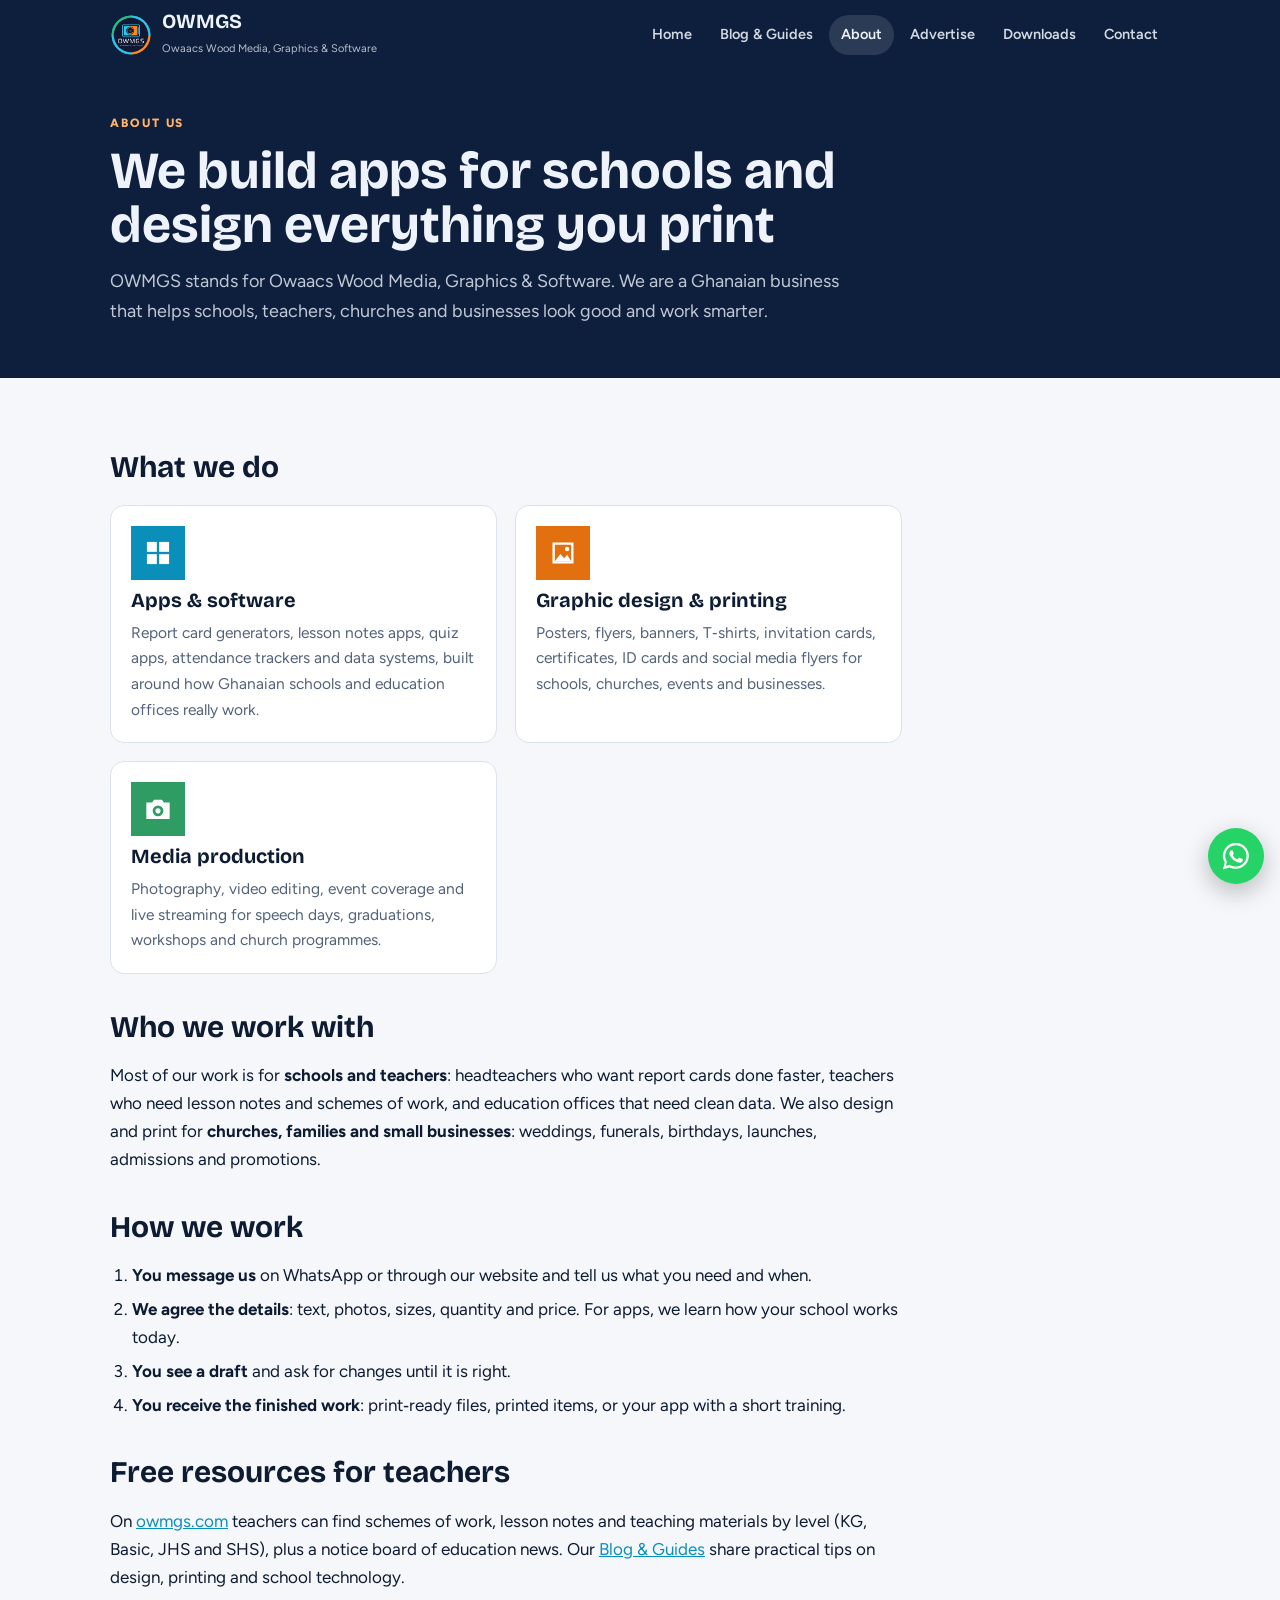
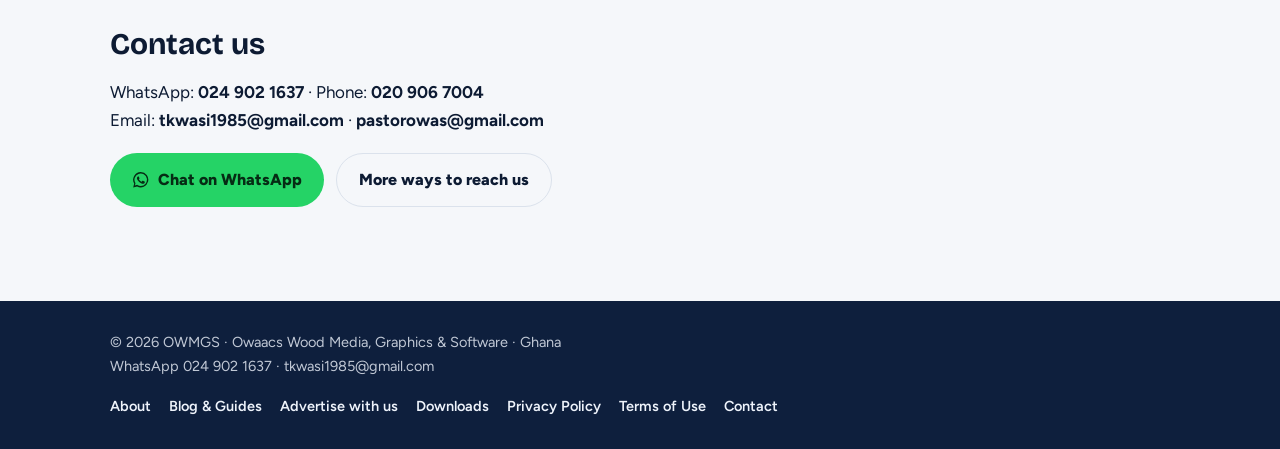
==== owmgs-plus-upload/public/about.html @ 8de442e6 "Add files via upload" ====
<!doctype html>
<html lang="en">
<head>
<meta charset="utf-8">
<meta name="viewport" content="width=device-width,initial-scale=1,viewport-fit=cover">
<title>About OWMGS | Apps, Design, Printing &amp; Media in Ghana</title>
<meta name="description" content="OWMGS (Owaacs Wood Media, Graphics &amp; Software) builds apps for Ghanaian schools and designs posters, flyers, banners, T-shirts and invitation cards.">
<link rel="canonical" href="https://owmgs.com/about.html">
<meta property="og:title" content="About OWMGS | Apps, Design, Printing &amp; Media in Ghana">
<meta property="og:description" content="OWMGS (Owaacs Wood Media, Graphics &amp; Software) builds apps for Ghanaian schools and designs posters, flyers, banners, T-shirts and invitation cards.">
<meta property="og:url" content="https://owmgs.com/about.html">
<meta property="og:image" content="https://owmgs.com/logo.png">
<meta name="theme-color" content="#0e1f3d">
<meta name="google-adsense-account" content="ca-pub-8597918905226970">
<link rel="icon" type="image/png" href="[data-uri]">
<link rel="preconnect" href="https://fonts.googleapis.com">
<link rel="preconnect" href="https://fonts.gstatic.com" crossorigin>
<link rel="stylesheet" href="https://fonts.googleapis.com/css2?family=Bricolage+Grotesque:opsz,wght@12..96,700;12..96,800&family=Figtree:wght@400;600;700;800&display=swap">
<link rel="stylesheet" href="site.css">
<script async src="https://pagead2.googlesyndication.com/pagead/js/adsbygoogle.js?client=ca-pub-8597918905226970" crossorigin="anonymous"></script>
</head>
<body>
<svg xmlns="http://www.w3.org/2000/svg" style="position:absolute;width:0;height:0;overflow:hidden" aria-hidden="true"><symbol id="i-report" viewBox="0 0 24 24" fill="currentColor"><path fill-rule="evenodd" d="M5 2h10l5 5v15H5zM14.2 3.6V7.8h4.2zM8 11h9v1.7H8zm0 3.5h9v1.7H8zm0 3.5h6v1.7H8z"/></symbol><symbol id="i-notes" viewBox="0 0 24 24" fill="currentColor"><path d="M14.6 4.6l4.8 4.8L8.6 20.2 3 21l.8-5.6zM16.2 3l1.9-1.9c.5-.5 1.3-.5 1.8 0l3 3c.5.5.5 1.3 0 1.8L21 7.8z"/></symbol><symbol id="i-quiz" viewBox="0 0 24 24" fill="currentColor"><path fill-rule="evenodd" d="M7.5 1h9A2.5 2.5 0 0 1 19 3.5v17a2.5 2.5 0 0 1-2.5 2.5h-9A2.5 2.5 0 0 1 5 20.5v-17A2.5 2.5 0 0 1 7.5 1zM7 4v15h10V4z"/><path d="M9.6 9a2.4 2.4 0 1 1 3.4 2.2c-.6.3-.9.7-.9 1.3v.7" fill="none" stroke="currentColor" stroke-width="1.9" stroke-linecap="round"/><circle cx="12.1" cy="16" r="1.15"/><rect x="10" y="20.3" width="4" height="1.2" rx=".6"/></symbol><symbol id="i-data" viewBox="0 0 24 24" fill="currentColor"><ellipse cx="12" cy="5" rx="8" ry="3"/><path d="M4 7.6c0 1.7 3.6 3 8 3s8-1.3 8-3v3.6c0 1.7-3.6 3-8 3s-8-1.3-8-3zm0 6.2c0 1.7 3.6 3 8 3s8-1.3 8-3V19c0 1.7-3.6 3-8 3s-8-1.3-8-3z"/></symbol><symbol id="i-attendance" viewBox="0 0 24 24" fill="currentColor"><path fill-rule="evenodd" d="M3 5h18v17H3zm2 5v10h14V10z"/><rect x="6" y="2" width="2.6" height="5.5"/><rect x="15.4" y="2" width="2.6" height="5.5"/><path d="M8 15.2l2.7 2.7L16.4 12" fill="none" stroke="currentColor" stroke-width="2.3" stroke-linecap="square"/></symbol><symbol id="i-certificate" viewBox="0 0 24 24" fill="currentColor"><path fill-rule="evenodd" d="M5 9a7 7 0 1 0 14 0a7 7 0 1 0 -14 0zM8.4 9a3.6 3.6 0 1 0 7.2 0a3.6 3.6 0 1 0 -7.2 0z"/><path d="M8.2 14.8L6.3 22l5.7-2.8 5.7 2.8-1.9-7.2a8.4 8.4 0 0 1-7.6 0z"/></symbol><symbol id="i-poster" viewBox="0 0 24 24" fill="currentColor"><path fill-rule="evenodd" d="M3 3h18v18H3zm2 2v14h14V5z"/><path d="M5 19l4.8-6.2 3.2 3.8 2.6-3.2L19 19z"/><circle cx="15.5" cy="8.6" r="1.9"/></symbol><symbol id="i-flyer" viewBox="0 0 24 24" fill="currentColor"><path d="M8 2h12v15h-2.2V4.2H8z"/><path fill-rule="evenodd" d="M4 6h12v16H4zM6.4 10h7.2v1.6H6.4zm0 3.2h7.2v1.6H6.4zm0 3.2h4.6V18H6.4z"/></symbol><symbol id="i-banner" viewBox="0 0 24 24" fill="currentColor"><path fill-rule="evenodd" d="M2 3.5h20v11H2zM5 7h10v1.9H5zm0 3.3h6.5v1.9H5z"/><rect x="4.5" y="14.5" width="2.2" height="7.5"/><rect x="17.3" y="14.5" width="2.2" height="7.5"/><circle cx="18" cy="9" r="2"/></symbol><symbol id="i-tshirt" viewBox="0 0 24 24" fill="currentColor"><path d="M8.3 2.5L2 5.6l2.6 5.3 1.9-.9V21.5h11V10l1.9.9L22 5.6l-6.3-3.1c-.4 1.6-1.9 2.7-3.7 2.7s-3.3-1.1-3.7-2.7z"/></symbol><symbol id="i-mail" viewBox="0 0 24 24" fill="currentColor"><path fill-rule="evenodd" d="M2 5h20v14H2zm2 2.2v2.3l8 5.4 8-5.4V7.2l-8 5.4z"/></symbol><symbol id="i-idcard" viewBox="0 0 24 24" fill="currentColor"><path fill-rule="evenodd" d="M2 4.5h20v15H2zM4.6 8.5h6v7.5h-6zm8.4 0h6.5v1.7H13zm0 3.2h6.5v1.7H13zm0 3.2h4.2v1.7H13z"/><path d="M5.8 15.2c.2-1.6 1.1-2.3 1.8-2.3s1.6.7 1.8 2.3z" fill="currentColor" opacity="0"/></symbol><symbol id="i-share" viewBox="0 0 24 24" fill="currentColor"><circle cx="18" cy="5" r="3.2"/><circle cx="6" cy="12" r="3.2"/><circle cx="18" cy="19" r="3.2"/><path d="M8.6 10.6l6.8-4.1M8.6 13.4l6.8 4.1" stroke="currentColor" stroke-width="2.1"/></symbol><symbol id="i-chat" viewBox="0 0 24 24" fill="currentColor"><path fill-rule="evenodd" d="M2 3h20v14H9.5L4 21.5V17H2zm5 7a1.5 1.5 0 1 0 0 .01zm5 0a1.5 1.5 0 1 0 0 .01zm5 0a1.5 1.5 0 1 0 0 .01z"/></symbol><symbol id="i-search" viewBox="0 0 24 24" fill="currentColor"><path fill-rule="evenodd" d="M10 2a8 8 0 1 1 0 16 8 8 0 0 1 0-16zm0 3a5 5 0 1 0 0 10 5 5 0 0 0 0-10z"/><path d="M15.3 17.4l2.1-2.1 5.1 5.1-2.1 2.1z"/></symbol><symbol id="i-phone" viewBox="0 0 24 24" fill="currentColor"><path d="M6.6 2.2l3.6 4.4-2 2.6c1.3 2.8 3.5 5 6.4 6.4l2.6-2 4.4 3.6-1.8 4c-.3.7-1.1 1.1-1.9 1C9.5 21.2 2.8 14.5 1.8 6.2c-.1-.8.3-1.6 1-1.9z"/></symbol><symbol id="i-location" viewBox="0 0 24 24" fill="currentColor"><path fill-rule="evenodd" d="M12 1.5a7.5 7.5 0 0 1 7.5 7.5c0 5.4-7.5 13.5-7.5 13.5S4.5 14.4 4.5 9A7.5 7.5 0 0 1 12 1.5zm0 4.2a3.3 3.3 0 1 0 0 6.6 3.3 3.3 0 0 0 0-6.6z"/></symbol><symbol id="i-book" viewBox="0 0 24 24" fill="currentColor"><path d="M1.5 4.3c3.4-1.3 7-.9 9.6 1v15.2c-2.6-1.8-6.2-2.2-9.6-1zM22.5 4.3c-3.4-1.3-7-.9-9.6 1v15.2c2.6-1.8 6.2-2.2 9.6-1z"/></symbol><symbol id="i-news" viewBox="0 0 24 24" fill="currentColor"><path fill-rule="evenodd" d="M2.5 3.5h15V19a1.8 1.8 0 0 0 1.8 1.8H4.3A1.8 1.8 0 0 1 2.5 19zM5 6.5h10v3.6H5zm0 5.6h4.4v1.6H5zm5.6 0H15v1.6h-4.4zM5 15.4h4.4V17H5zm5.6 0H15V17h-4.4z"/><path d="M18.8 7.5h2.7v11.7a1.35 1.35 0 0 1-2.7 0z"/></symbol><symbol id="i-arrow" viewBox="0 0 24 24" fill="currentColor"><path d="M3 10.7h12.6L10.2 5.3 12 3.5l8.5 8.5-8.5 8.5-1.8-1.8 5.4-5.4H3z"/></symbol><symbol id="i-down" viewBox="0 0 24 24" fill="currentColor"><path d="M10.7 3v12.6l-5.4-5.4L3.5 12l8.5 8.5 8.5-8.5-1.8-1.8-5.4 5.4V3z"/></symbol><symbol id="i-person" viewBox="0 0 24 24" fill="currentColor"><path d="M12 2.5a4.6 4.6 0 1 1 0 9.2 4.6 4.6 0 0 1 0-9.2zM2.5 22c0-5 4.3-8 9.5-8s9.5 3 9.5 8z"/></symbol><symbol id="i-bot" viewBox="0 0 24 24" fill="currentColor"><path fill-rule="evenodd" d="M4 7.5h16v13H4zm4.5 3.6a1.8 1.8 0 1 0 0 3.6 1.8 1.8 0 0 0 0-3.6zm7 0a1.8 1.8 0 1 0 0 3.6 1.8 1.8 0 0 0 0-3.6zM8.5 16.6h7v1.7h-7z"/><rect x="11" y="3.4" width="2" height="4.1"/><circle cx="12" cy="2.8" r="1.6"/><rect x="1.5" y="11.5" width="2" height="5"/><rect x="20.5" y="11.5" width="2" height="5"/></symbol><symbol id="i-bell" viewBox="0 0 24 24" fill="currentColor"><path d="M12 1.8c.9 0 1.6.7 1.6 1.6v.8a6.5 6.5 0 0 1 4.9 6.3v4.4l2.2 2.6v1.3H3.3v-1.3l2.2-2.6v-4.4a6.5 6.5 0 0 1 4.9-6.3v-.8c0-.9.7-1.6 1.6-1.6zM9.3 20.2h5.4a2.7 2.7 0 0 1-5.4 0z"/></symbol><symbol id="i-send" viewBox="0 0 24 24" fill="currentColor"><path d="M2 21.5L23 12 2 2.5v7.4L16.5 12 2 14.1z"/></symbol><symbol id="i-close" viewBox="0 0 24 24" fill="currentColor"><path d="M5.4 3.6L12 10.2l6.6-6.6 1.8 1.8-6.6 6.6 6.6 6.6-1.8 1.8-6.6-6.6-6.6 6.6-1.8-1.8 6.6-6.6-6.6-6.6z"/></symbol><symbol id="i-check" viewBox="0 0 24 24" fill="currentColor"><path d="M2.5 12.5l2-2 5 5 10-10 2 2-12 12z"/></symbol><symbol id="i-copy" viewBox="0 0 24 24" fill="currentColor"><path d="M8 2h13v13h-2.3V4.3H8z"/><path fill-rule="evenodd" d="M3 7h13v15H3zm2.3 2.3v10.4h8.4V9.3z"/></symbol><symbol id="i-link" viewBox="0 0 24 24" fill="currentColor"><path d="M10.6 13.4a4.2 4.2 0 0 0 6 .1l3.6-3.6a4.2 4.2 0 0 0-6-6l-1.7 1.7 1.7 1.7 1.7-1.7a1.8 1.8 0 0 1 2.6 2.6l-3.6 3.6a1.8 1.8 0 0 1-2.6 0z"/><path d="M13.4 10.6a4.2 4.2 0 0 0-6-.1l-3.6 3.6a4.2 4.2 0 0 0 6 6l1.7-1.7-1.7-1.7-1.7 1.7a1.8 1.8 0 0 1-2.6-2.6l3.6-3.6a1.8 1.8 0 0 1 2.6 0z"/></symbol><symbol id="i-grid" viewBox="0 0 24 24" fill="currentColor"><rect x="2.5" y="2.5" width="8.5" height="8.5"/><rect x="13" y="2.5" width="8.5" height="8.5"/><rect x="2.5" y="13" width="8.5" height="8.5"/><rect x="13" y="13" width="8.5" height="8.5"/></symbol><symbol id="i-gear" viewBox="0 0 24 24" fill="currentColor"><path fill-rule="evenodd" d="M10.4 1.8h3.2l.6 2.7 1.8.8 2.4-1.5 2.2 2.2-1.5 2.4.8 1.8 2.7.6v3.2l-2.7.6-.8 1.8 1.5 2.4-2.2 2.2-2.4-1.5-1.8.8-.6 2.7h-3.2l-.6-2.7-1.8-.8-2.4 1.5-2.2-2.2 1.5-2.4-.8-1.8-2.7-.6v-3.2l2.7-.6.8-1.8-1.5-2.4 2.2-2.2 2.4 1.5 1.8-.8zM12 8.4a3.6 3.6 0 1 0 0 7.2 3.6 3.6 0 0 0 0-7.2z"/></symbol><symbol id="i-comment" viewBox="0 0 24 24" fill="currentColor"><path fill-rule="evenodd" d="M2 3h20v13h-8l-5 5v-5H2zm4 3.6h12v1.8H6zm0 3.6h8v1.8H6z"/></symbol><symbol id="i-upload" viewBox="0 0 24 24" fill="currentColor"><path d="M10.8 16V6.4L7 10.2 5.3 8.5 12 1.8l6.7 6.7-1.7 1.7-3.8-3.8V16zM3 14h2.4v5.6h13.2V14H21v8H3z"/></symbol><symbol id="i-money" viewBox="0 0 24 24" fill="currentColor"><path fill-rule="evenodd" d="M1.5 5.5h21v13h-21zM12 8.6a3.4 3.4 0 1 0 0 6.8 3.4 3.4 0 0 0 0-6.8zM4 8v2.2h2.2V8zm13.8 5.8V16H20v-2.2z"/></symbol><symbol id="i-camera" viewBox="0 0 24 24" fill="currentColor"><path fill-rule="evenodd" d="M2 6.5h5l1.6-2.5h6.8L17 6.5h5v14H2zM12 9a4.6 4.6 0 1 0 0 9.2A4.6 4.6 0 0 0 12 9zm0 2.4a2.2 2.2 0 1 1 0 4.4 2.2 2.2 0 0 1 0-4.4z"/></symbol><symbol id="i-video" viewBox="0 0 24 24" fill="currentColor"><path d="M2 5.5h14v13H2zM17.5 10l4.5-3v10l-4.5-3z"/></symbol><symbol id="i-live" viewBox="0 0 24 24" fill="currentColor"><circle cx="12" cy="12" r="3.2"/><path d="M7.1 7.1a7 7 0 0 0 0 9.8M16.9 7.1a7 7 0 0 1 0 9.8M4.2 4.2a11 11 0 0 0 0 15.6M19.8 4.2a11 11 0 0 1 0 15.6" fill="none" stroke="currentColor" stroke-width="2.2" stroke-linecap="round"/></symbol><symbol id="i-eye" viewBox="0 0 24 24" fill="currentColor"><path fill-rule="evenodd" d="M12 4.5c5 0 9 3.8 10.5 7.5C21 15.7 17 19.5 12 19.5S3 15.7 1.5 12C3 8.3 7 4.5 12 4.5zm0 3.5a4 4 0 1 0 0 8 4 4 0 0 0 0-8z"/></symbol><symbol id="i-wa" viewBox="0 0 24 24" fill="currentColor"><path d="M12 1.5a10.4 10.4 0 0 0-9 15.7L1.6 22.5l5.4-1.4A10.4 10.4 0 1 0 12 1.5zm0 18.9c-1.6 0-3.2-.4-4.6-1.3l-.3-.2-3.2.8.9-3.1-.2-.3A8.5 8.5 0 1 1 12 20.4zm4.6-6.3c-.3-.1-1.5-.7-1.7-.8s-.4-.1-.6.1-.7.8-.8 1-.3.2-.6.1a7 7 0 0 1-3.4-3c-.3-.4.3-.4.7-1.3.1-.2 0-.3 0-.4l-.8-1.9c-.2-.5-.4-.4-.6-.4h-.5a.9.9 0 0 0-.7.3 2.9 2.9 0 0 0-.9 2.2 5.1 5.1 0 0 0 1.1 2.7 11.7 11.7 0 0 0 4.5 3.9c1.7.7 2.3.8 3.2.7a2.7 2.7 0 0 0 1.8-1.3 2.2 2.2 0 0 0 .1-1.3c0-.1-.2-.2-.5-.3z"/></symbol></svg>
<header class="top"><div class="wrap">
  <a class="brand" href="index.html"><img src="[data-uri]" alt="OWMGS logo" width="42" height="42"><span><b>OWMGS</b><small>Owaacs Wood Media, Graphics &amp; Software</small></span></a>
  <nav aria-label="Main"><a href="index.html">Home</a><a href="blog.html">Blog & Guides</a><a href="about.html" aria-current="page">About</a><a href="advertise.html">Advertise</a><a href="downloads.html">Downloads</a><a href="index.html#contact">Contact</a></nav>
</div></header>
<section class="hero"><div class="wrap"><p class="eyebrow">About us</p><h1>We build apps for schools and design everything you print</h1><p>OWMGS stands for Owaacs Wood Media, Graphics &amp; Software. We are a Ghanaian business that helps schools, teachers, churches and businesses look good and work smarter.</p></div></section>
<main class="doc wrap"><div class="body">
<h2>What we do</h2>
<div class="cards">
 <div class="card"><div class="tile"><svg class="ico" aria-hidden="true"><use href="#i-grid"/></svg></div><h3>Apps &amp; software</h3><p>Report card generators, lesson notes apps, quiz apps, attendance trackers and data systems, built around how Ghanaian schools and education offices really work.</p></div>
 <div class="card"><div class="tile o"><svg class="ico" aria-hidden="true"><use href="#i-poster"/></svg></div><h3>Graphic design &amp; printing</h3><p>Posters, flyers, banners, T‑shirts, invitation cards, certificates, ID cards and social media flyers for schools, churches, events and businesses.</p></div>
 <div class="card"><div class="tile g"><svg class="ico" aria-hidden="true"><use href="#i-camera"/></svg></div><h3>Media production</h3><p>Photography, video editing, event coverage and live streaming for speech days, graduations, workshops and church programmes.</p></div>
</div>
<h2>Who we work with</h2>
<p>Most of our work is for <b>schools and teachers</b>: headteachers who want report cards done faster, teachers who need lesson notes and schemes of work, and education offices that need clean data. We also design and print for <b>churches, families and small businesses</b>: weddings, funerals, birthdays, launches, admissions and promotions.</p>
<h2>How we work</h2>
<ol>
 <li><b>You message us</b> on WhatsApp or through our website and tell us what you need and when.</li>
 <li><b>We agree the details</b>: text, photos, sizes, quantity and price. For apps, we learn how your school works today.</li>
 <li><b>You see a draft</b> and ask for changes until it is right.</li>
 <li><b>You receive the finished work</b>: print‑ready files, printed items, or your app with a short training.</li>
</ol>
<h2>Free resources for teachers</h2>
<p>On <a href="index.html#resources">owmgs.com</a> teachers can find schemes of work, lesson notes and teaching materials by level (KG, Basic, JHS and SHS), plus a notice board of education news. Our <a href="blog.html">Blog &amp; Guides</a> share practical tips on design, printing and school technology.</p>
<h2>Contact us</h2>
<p>WhatsApp: <b>024 902 1637</b> · Phone: <b>020 906 7004</b><br>Email: <b>tkwasi1985@gmail.com</b> · <b>pastorowas@gmail.com</b></p>
<div class="btns"><a class="btn btn-wa" href="https://wa.me/233249021637?text=Hello%20OWMGS%2C%20I%20read%20about%20you%20on%20your%20website." target="_blank" rel="noopener"><svg class="ico" aria-hidden="true"><use href="#i-wa"/></svg> Chat on WhatsApp</a><a class="btn btn-line" href="index.html#contact">More ways to reach us</a></div>
</div></main>
<footer class="foot"><div class="wrap">
  <div>© 2026 OWMGS · Owaacs Wood Media, Graphics &amp; Software · Ghana<br>WhatsApp 024 902 1637 · tkwasi1985@gmail.com</div>
  <nav aria-label="Site"><a href="about.html">About</a><a href="blog.html">Blog & Guides</a><a href="advertise.html">Advertise with us</a><a href="downloads.html">Downloads</a><a href="privacy.html">Privacy Policy</a><a href="terms.html">Terms of Use</a><a href="index.html#contact">Contact</a></nav>
</div></footer>
<a class="wa-float" href="https://wa.me/233249021637?text=" target="_blank" rel="noopener" aria-label="Chat with OWMGS on WhatsApp"><svg class="ico" aria-hidden="true"><use href="#i-wa"/></svg></a>
<script src="config.js"></script>


</body>
</html>
---- owmgs-plus-upload/public/site.css ----
/* OWMGS sub-pages (About, Privacy, Terms, Advertise, Downloads, Blog, Guides).
   Same brand as the home page: navy, cyan, orange, green; Bricolage Grotesque + Figtree. */
:root{
  --bg:#f5f7fa;--surface:#fff;--ink:#0d1b33;--muted:#53627a;--line:#dbe2ec;
  --navy:#0e1f3d;--navy-ink:#eef3fb;--cyan:#0a8fbb;--orange:#e2700f;--green:#2f9c63;--cyan-soft:#e3f5fb;--orange-soft:#fdeedd;
  --display:"Bricolage Grotesque",system-ui,sans-serif;--body:"Figtree",system-ui,-apple-system,"Segoe UI",sans-serif;
}
@media (prefers-color-scheme:dark){:root{
  --bg:#08111f;--surface:#101c31;--ink:#e8eef8;--muted:#9aaac2;--line:#22324d;--navy:#050c18;
  --cyan:#3cc3ee;--orange:#ff9a45;--green:#5fd394;--cyan-soft:#0f2b3c;--orange-soft:#33220f;color-scheme:dark}}
*{box-sizing:border-box}
html,body{margin:0}
body{background:var(--bg);color:var(--ink);font-family:var(--body);font-size:17px;line-height:1.65}
[hidden]{display:none!important}
img{max-width:100%}
a{color:var(--cyan)}
a:focus-visible,button:focus-visible{outline:3px solid var(--cyan);outline-offset:2px}
.ico{width:1.1em;height:1.1em;fill:currentColor;vertical-align:-.18em;flex:none}
.wrap{max-width:1100px;margin:0 auto;padding-inline:20px}
.top{background:var(--navy);color:var(--navy-ink);position:sticky;top:0;z-index:20}
.top .wrap{display:flex;align-items:center;gap:14px;padding-block:10px;flex-wrap:wrap}
.brand{display:flex;align-items:center;gap:10px;color:inherit;text-decoration:none}
.brand img{width:42px;height:42px}
.brand b{font-family:var(--display);font-size:20px;display:block;line-height:1.1}
.brand small{font-size:11px;opacity:.75}
.top nav{margin-left:auto;display:flex;gap:4px;flex-wrap:wrap}
.top nav a{color:var(--navy-ink);text-decoration:none;font-weight:600;font-size:14.5px;padding:8px 12px;border-radius:999px;opacity:.88}
.top nav a:hover,.top nav a[aria-current]{background:rgba(255,255,255,.12);opacity:1}
@media (max-width:640px){.top nav{margin-left:0;width:100%;overflow-x:auto;flex-wrap:nowrap}.top nav a{white-space:nowrap}}
.hero{background:var(--navy);color:var(--navy-ink);padding-block:44px 52px}
.hero .eyebrow{font-weight:800;font-size:12px;letter-spacing:.16em;text-transform:uppercase;color:#ffb36b;margin:0 0 10px}
.hero h1{font-family:var(--display);font-size:clamp(32px,5.5vw,52px);line-height:1.05;margin:0;text-wrap:balance;max-width:24ch}
.hero p{color:rgba(238,243,251,.8);max-width:62ch;margin:14px 0 0;font-size:18px}
main.doc{padding-block:36px 56px}
.doc .body{max-width:72ch}
.doc h2{font-family:var(--display);font-size:clamp(24px,3.4vw,30px);line-height:1.15;margin:36px 0 10px}
.doc h3{font-family:var(--display);font-size:21px;margin:26px 0 6px}
.doc p,.doc li{max-width:72ch}
.doc ul,.doc ol{padding-left:22px}
.doc li{margin:6px 0}
.note{background:var(--cyan-soft);border-left:5px solid var(--cyan);padding:14px 18px;border-radius:8px;margin:20px 0}
.warn{background:var(--orange-soft);border-left:5px solid var(--orange);padding:14px 18px;border-radius:8px;margin:20px 0}
.meta{color:var(--muted);font-size:14.5px}
.btn{display:inline-flex;align-items:center;gap:8px;font:inherit;font-weight:800;font-size:16px;text-decoration:none;border:0;cursor:pointer;
  padding:13px 22px;border-radius:999px;min-height:48px}
.btn-wa{background:#25d366;color:#062b14}.btn-or{background:var(--orange);color:#1b0e02}.btn-cy{background:var(--cyan);color:#021620}
.btn-line{background:transparent;color:var(--ink);border:1.5px solid var(--line)}
.btns{display:flex;gap:12px;flex-wrap:wrap;margin:18px 0}
.cards{display:grid;grid-template-columns:repeat(auto-fill,minmax(min(100%,300px),1fr));gap:18px;margin:20px 0}
.card{background:var(--surface);border:1px solid var(--line);border-radius:14px;padding:20px;display:flex;flex-direction:column;gap:8px;min-width:0}
.card h3{margin:0;font-family:var(--display);font-size:20px;line-height:1.2}
.card h3 a{color:var(--ink);text-decoration:none}
.card h3 a:hover{color:var(--cyan)}
.card p{margin:0;color:var(--muted);font-size:15.5px}
.card .tag{align-self:flex-start;font-size:11.5px;font-weight:800;letter-spacing:.1em;text-transform:uppercase;padding:3px 9px;border-radius:6px;background:var(--orange-soft);color:var(--orange)}
.card .more{margin-top:auto;font-weight:800;text-decoration:none}
.tile{width:54px;height:54px;display:grid;place-items:center;color:#fff;background:var(--cyan);flex:none}
.tile .ico{width:28px;height:28px}
.tile.o{background:var(--orange)}.tile.g{background:var(--green)}.tile.n{background:#2a4a85}
.spaces{display:grid;grid-template-columns:repeat(auto-fill,minmax(min(100%,240px),1fr));gap:16px;margin:18px 0}
.space{border:1px solid var(--line);background:var(--surface);border-radius:12px;padding:16px}
.space b{font-family:var(--display);font-size:18px;display:block}
.space .size{font-family:ui-monospace,Menlo,monospace;font-size:13px;color:var(--muted)}
.dl{display:flex;gap:20px;align-items:flex-start;flex-wrap:wrap;background:var(--surface);border:1px solid var(--line);border-radius:16px;padding:22px;margin:20px 0}
.dl .tile{width:72px;height:72px}.dl .tile .ico{width:38px;height:38px}
.dl > div:not(.tile){flex:1;min-width:240px}
.dl h2{margin:0 0 4px}
article.post .lead{font-size:19px;color:var(--muted)}
article.post figure{margin:20px 0}
article.post img{border-radius:12px}
.share{display:flex;gap:10px;flex-wrap:wrap;margin:24px 0}
footer.foot{background:var(--navy);color:rgba(238,243,251,.8);padding-block:30px;font-size:14.5px;margin-top:20px}
footer.foot .wrap{display:flex;flex-wrap:wrap;gap:16px 28px;justify-content:space-between}
footer.foot nav{display:flex;flex-wrap:wrap;gap:8px 18px}
footer.foot a{color:var(--navy-ink);text-decoration:none;font-weight:600}
footer.foot a:hover{text-decoration:underline}
.wa-float{position:fixed;right:16px;bottom:calc(16px + env(safe-area-inset-bottom,0px));width:56px;height:56px;border-radius:50%;background:#25d366;
  display:grid;place-items:center;box-shadow:0 8px 24px rgba(0,0,0,.25);z-index:30;color:#fff}
.wa-float .ico{width:30px;height:30px}
@media (max-width:600px){body{font-size:16.5px}footer.foot{padding-bottom:90px}}
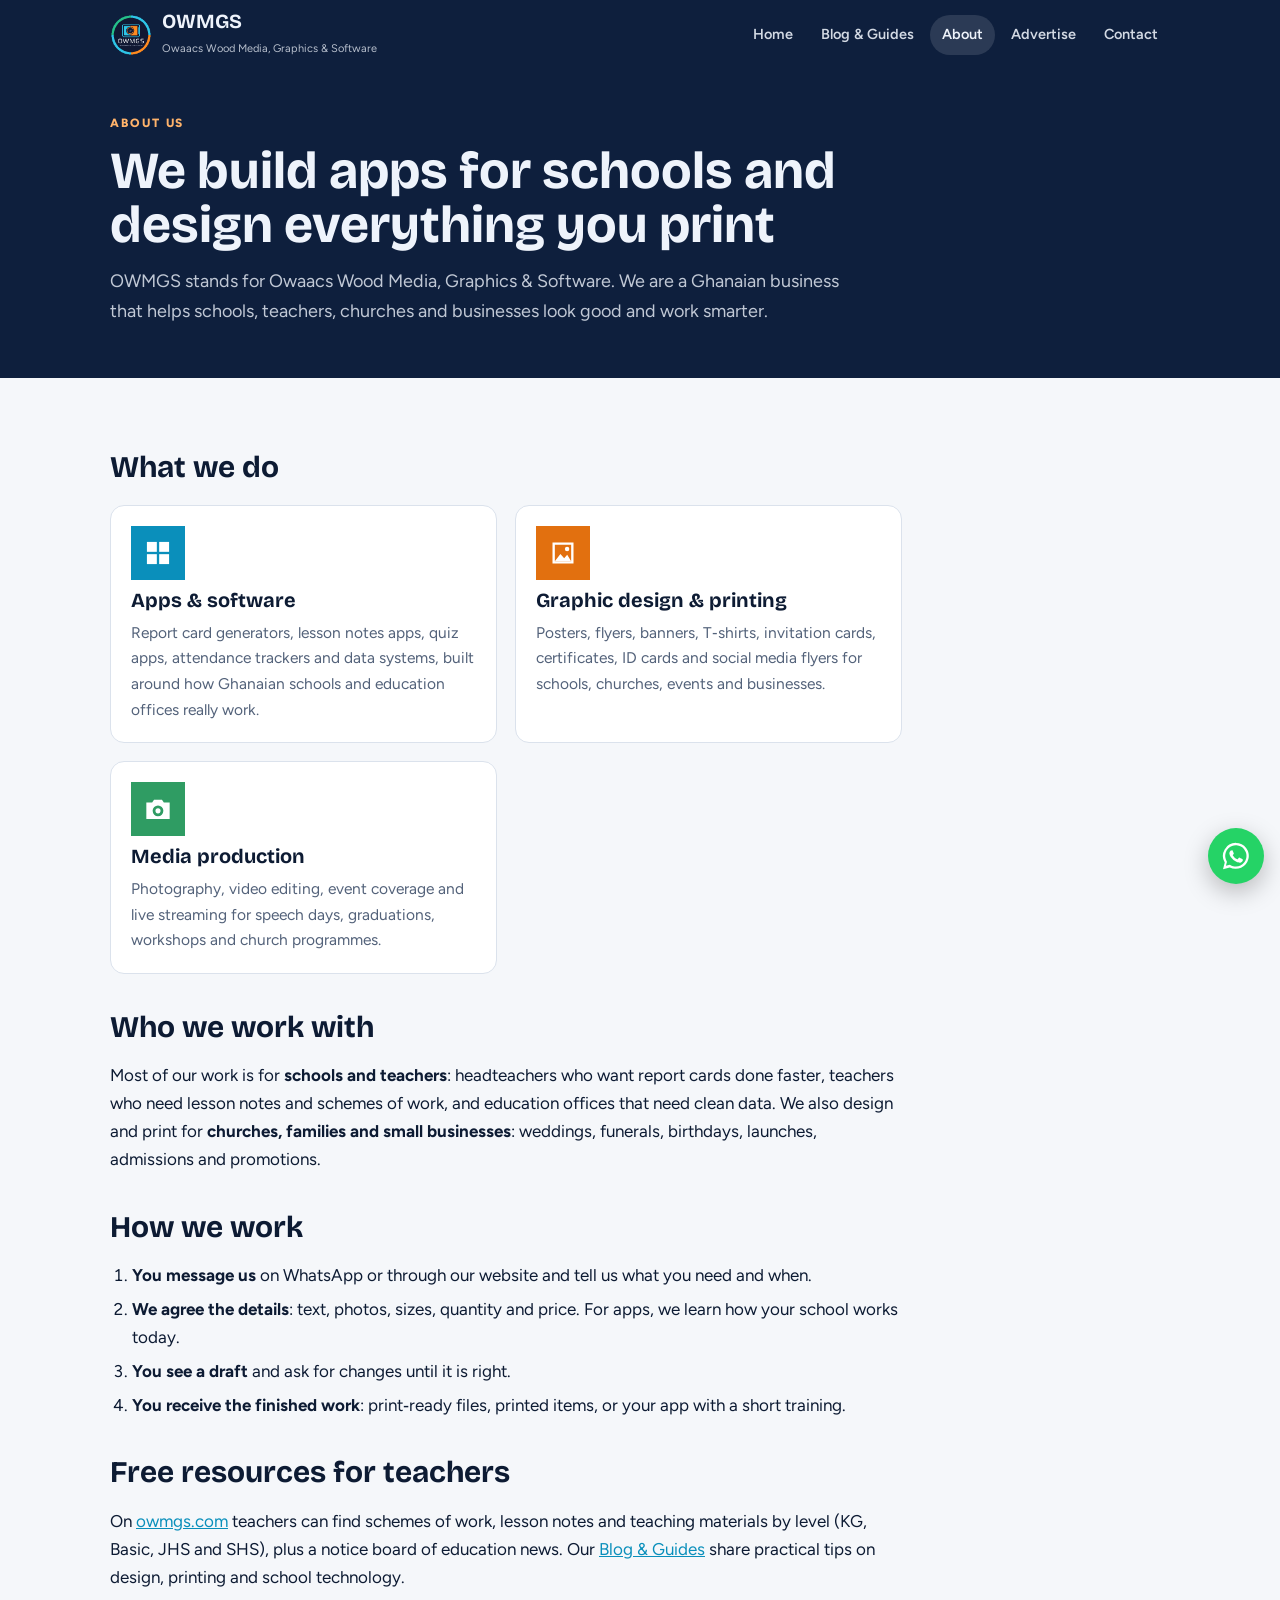
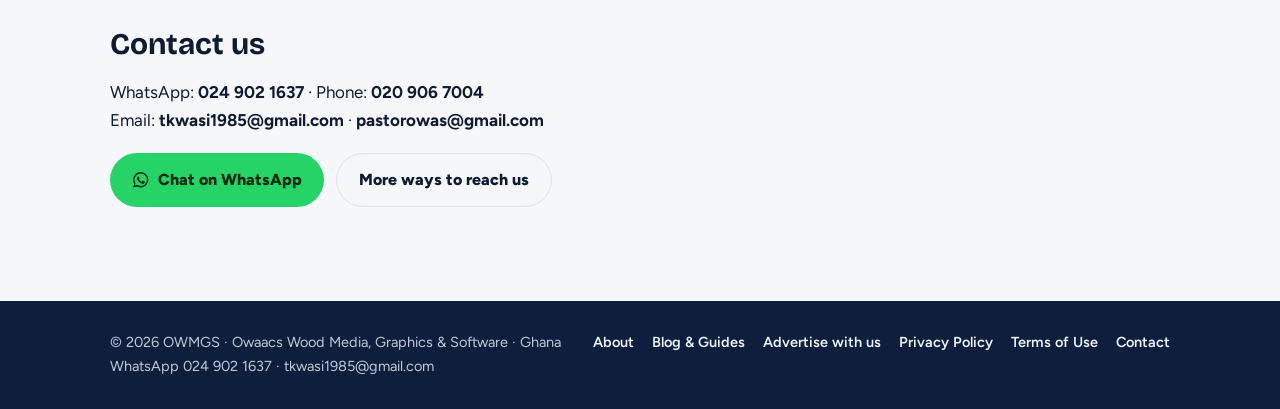
==== commit a68fb9f8: "Remove resource, design and app links and Live Studio download; show WhatsApp and phone contacts Co-" ====
--- a/owmgs-plus-upload/public/about.html
+++ b/owmgs-plus-upload/public/about.html
@@ -23,7 +23,7 @@
 <svg xmlns="http://www.w3.org/2000/svg" style="position:absolute;width:0;height:0;overflow:hidden" aria-hidden="true"><symbol id="i-report" viewBox="0 0 24 24" fill="currentColor"><path fill-rule="evenodd" d="M5 2h10l5 5v15H5zM14.2 3.6V7.8h4.2zM8 11h9v1.7H8zm0 3.5h9v1.7H8zm0 3.5h6v1.7H8z"/></symbol><symbol id="i-notes" viewBox="0 0 24 24" fill="currentColor"><path d="M14.6 4.6l4.8 4.8L8.6 20.2 3 21l.8-5.6zM16.2 3l1.9-1.9c.5-.5 1.3-.5 1.8 0l3 3c.5.5.5 1.3 0 1.8L21 7.8z"/></symbol><symbol id="i-quiz" viewBox="0 0 24 24" fill="currentColor"><path fill-rule="evenodd" d="M7.5 1h9A2.5 2.5 0 0 1 19 3.5v17a2.5 2.5 0 0 1-2.5 2.5h-9A2.5 2.5 0 0 1 5 20.5v-17A2.5 2.5 0 0 1 7.5 1zM7 4v15h10V4z"/><path d="M9.6 9a2.4 2.4 0 1 1 3.4 2.2c-.6.3-.9.7-.9 1.3v.7" fill="none" stroke="currentColor" stroke-width="1.9" stroke-linecap="round"/><circle cx="12.1" cy="16" r="1.15"/><rect x="10" y="20.3" width="4" height="1.2" rx=".6"/></symbol><symbol id="i-data" viewBox="0 0 24 24" fill="currentColor"><ellipse cx="12" cy="5" rx="8" ry="3"/><path d="M4 7.6c0 1.7 3.6 3 8 3s8-1.3 8-3v3.6c0 1.7-3.6 3-8 3s-8-1.3-8-3zm0 6.2c0 1.7 3.6 3 8 3s8-1.3 8-3V19c0 1.7-3.6 3-8 3s-8-1.3-8-3z"/></symbol><symbol id="i-attendance" viewBox="0 0 24 24" fill="currentColor"><path fill-rule="evenodd" d="M3 5h18v17H3zm2 5v10h14V10z"/><rect x="6" y="2" width="2.6" height="5.5"/><rect x="15.4" y="2" width="2.6" height="5.5"/><path d="M8 15.2l2.7 2.7L16.4 12" fill="none" stroke="currentColor" stroke-width="2.3" stroke-linecap="square"/></symbol><symbol id="i-certificate" viewBox="0 0 24 24" fill="currentColor"><path fill-rule="evenodd" d="M5 9a7 7 0 1 0 14 0a7 7 0 1 0 -14 0zM8.4 9a3.6 3.6 0 1 0 7.2 0a3.6 3.6 0 1 0 -7.2 0z"/><path d="M8.2 14.8L6.3 22l5.7-2.8 5.7 2.8-1.9-7.2a8.4 8.4 0 0 1-7.6 0z"/></symbol><symbol id="i-poster" viewBox="0 0 24 24" fill="currentColor"><path fill-rule="evenodd" d="M3 3h18v18H3zm2 2v14h14V5z"/><path d="M5 19l4.8-6.2 3.2 3.8 2.6-3.2L19 19z"/><circle cx="15.5" cy="8.6" r="1.9"/></symbol><symbol id="i-flyer" viewBox="0 0 24 24" fill="currentColor"><path d="M8 2h12v15h-2.2V4.2H8z"/><path fill-rule="evenodd" d="M4 6h12v16H4zM6.4 10h7.2v1.6H6.4zm0 3.2h7.2v1.6H6.4zm0 3.2h4.6V18H6.4z"/></symbol><symbol id="i-banner" viewBox="0 0 24 24" fill="currentColor"><path fill-rule="evenodd" d="M2 3.5h20v11H2zM5 7h10v1.9H5zm0 3.3h6.5v1.9H5z"/><rect x="4.5" y="14.5" width="2.2" height="7.5"/><rect x="17.3" y="14.5" width="2.2" height="7.5"/><circle cx="18" cy="9" r="2"/></symbol><symbol id="i-tshirt" viewBox="0 0 24 24" fill="currentColor"><path d="M8.3 2.5L2 5.6l2.6 5.3 1.9-.9V21.5h11V10l1.9.9L22 5.6l-6.3-3.1c-.4 1.6-1.9 2.7-3.7 2.7s-3.3-1.1-3.7-2.7z"/></symbol><symbol id="i-mail" viewBox="0 0 24 24" fill="currentColor"><path fill-rule="evenodd" d="M2 5h20v14H2zm2 2.2v2.3l8 5.4 8-5.4V7.2l-8 5.4z"/></symbol><symbol id="i-idcard" viewBox="0 0 24 24" fill="currentColor"><path fill-rule="evenodd" d="M2 4.5h20v15H2zM4.6 8.5h6v7.5h-6zm8.4 0h6.5v1.7H13zm0 3.2h6.5v1.7H13zm0 3.2h4.2v1.7H13z"/><path d="M5.8 15.2c.2-1.6 1.1-2.3 1.8-2.3s1.6.7 1.8 2.3z" fill="currentColor" opacity="0"/></symbol><symbol id="i-share" viewBox="0 0 24 24" fill="currentColor"><circle cx="18" cy="5" r="3.2"/><circle cx="6" cy="12" r="3.2"/><circle cx="18" cy="19" r="3.2"/><path d="M8.6 10.6l6.8-4.1M8.6 13.4l6.8 4.1" stroke="currentColor" stroke-width="2.1"/></symbol><symbol id="i-chat" viewBox="0 0 24 24" fill="currentColor"><path fill-rule="evenodd" d="M2 3h20v14H9.5L4 21.5V17H2zm5 7a1.5 1.5 0 1 0 0 .01zm5 0a1.5 1.5 0 1 0 0 .01zm5 0a1.5 1.5 0 1 0 0 .01z"/></symbol><symbol id="i-search" viewBox="0 0 24 24" fill="currentColor"><path fill-rule="evenodd" d="M10 2a8 8 0 1 1 0 16 8 8 0 0 1 0-16zm0 3a5 5 0 1 0 0 10 5 5 0 0 0 0-10z"/><path d="M15.3 17.4l2.1-2.1 5.1 5.1-2.1 2.1z"/></symbol><symbol id="i-phone" viewBox="0 0 24 24" fill="currentColor"><path d="M6.6 2.2l3.6 4.4-2 2.6c1.3 2.8 3.5 5 6.4 6.4l2.6-2 4.4 3.6-1.8 4c-.3.7-1.1 1.1-1.9 1C9.5 21.2 2.8 14.5 1.8 6.2c-.1-.8.3-1.6 1-1.9z"/></symbol><symbol id="i-location" viewBox="0 0 24 24" fill="currentColor"><path fill-rule="evenodd" d="M12 1.5a7.5 7.5 0 0 1 7.5 7.5c0 5.4-7.5 13.5-7.5 13.5S4.5 14.4 4.5 9A7.5 7.5 0 0 1 12 1.5zm0 4.2a3.3 3.3 0 1 0 0 6.6 3.3 3.3 0 0 0 0-6.6z"/></symbol><symbol id="i-book" viewBox="0 0 24 24" fill="currentColor"><path d="M1.5 4.3c3.4-1.3 7-.9 9.6 1v15.2c-2.6-1.8-6.2-2.2-9.6-1zM22.5 4.3c-3.4-1.3-7-.9-9.6 1v15.2c2.6-1.8 6.2-2.2 9.6-1z"/></symbol><symbol id="i-news" viewBox="0 0 24 24" fill="currentColor"><path fill-rule="evenodd" d="M2.5 3.5h15V19a1.8 1.8 0 0 0 1.8 1.8H4.3A1.8 1.8 0 0 1 2.5 19zM5 6.5h10v3.6H5zm0 5.6h4.4v1.6H5zm5.6 0H15v1.6h-4.4zM5 15.4h4.4V17H5zm5.6 0H15V17h-4.4z"/><path d="M18.8 7.5h2.7v11.7a1.35 1.35 0 0 1-2.7 0z"/></symbol><symbol id="i-arrow" viewBox="0 0 24 24" fill="currentColor"><path d="M3 10.7h12.6L10.2 5.3 12 3.5l8.5 8.5-8.5 8.5-1.8-1.8 5.4-5.4H3z"/></symbol><symbol id="i-down" viewBox="0 0 24 24" fill="currentColor"><path d="M10.7 3v12.6l-5.4-5.4L3.5 12l8.5 8.5 8.5-8.5-1.8-1.8-5.4 5.4V3z"/></symbol><symbol id="i-person" viewBox="0 0 24 24" fill="currentColor"><path d="M12 2.5a4.6 4.6 0 1 1 0 9.2 4.6 4.6 0 0 1 0-9.2zM2.5 22c0-5 4.3-8 9.5-8s9.5 3 9.5 8z"/></symbol><symbol id="i-bot" viewBox="0 0 24 24" fill="currentColor"><path fill-rule="evenodd" d="M4 7.5h16v13H4zm4.5 3.6a1.8 1.8 0 1 0 0 3.6 1.8 1.8 0 0 0 0-3.6zm7 0a1.8 1.8 0 1 0 0 3.6 1.8 1.8 0 0 0 0-3.6zM8.5 16.6h7v1.7h-7z"/><rect x="11" y="3.4" width="2" height="4.1"/><circle cx="12" cy="2.8" r="1.6"/><rect x="1.5" y="11.5" width="2" height="5"/><rect x="20.5" y="11.5" width="2" height="5"/></symbol><symbol id="i-bell" viewBox="0 0 24 24" fill="currentColor"><path d="M12 1.8c.9 0 1.6.7 1.6 1.6v.8a6.5 6.5 0 0 1 4.9 6.3v4.4l2.2 2.6v1.3H3.3v-1.3l2.2-2.6v-4.4a6.5 6.5 0 0 1 4.9-6.3v-.8c0-.9.7-1.6 1.6-1.6zM9.3 20.2h5.4a2.7 2.7 0 0 1-5.4 0z"/></symbol><symbol id="i-send" viewBox="0 0 24 24" fill="currentColor"><path d="M2 21.5L23 12 2 2.5v7.4L16.5 12 2 14.1z"/></symbol><symbol id="i-close" viewBox="0 0 24 24" fill="currentColor"><path d="M5.4 3.6L12 10.2l6.6-6.6 1.8 1.8-6.6 6.6 6.6 6.6-1.8 1.8-6.6-6.6-6.6 6.6-1.8-1.8 6.6-6.6-6.6-6.6z"/></symbol><symbol id="i-check" viewBox="0 0 24 24" fill="currentColor"><path d="M2.5 12.5l2-2 5 5 10-10 2 2-12 12z"/></symbol><symbol id="i-copy" viewBox="0 0 24 24" fill="currentColor"><path d="M8 2h13v13h-2.3V4.3H8z"/><path fill-rule="evenodd" d="M3 7h13v15H3zm2.3 2.3v10.4h8.4V9.3z"/></symbol><symbol id="i-link" viewBox="0 0 24 24" fill="currentColor"><path d="M10.6 13.4a4.2 4.2 0 0 0 6 .1l3.6-3.6a4.2 4.2 0 0 0-6-6l-1.7 1.7 1.7 1.7 1.7-1.7a1.8 1.8 0 0 1 2.6 2.6l-3.6 3.6a1.8 1.8 0 0 1-2.6 0z"/><path d="M13.4 10.6a4.2 4.2 0 0 0-6-.1l-3.6 3.6a4.2 4.2 0 0 0 6 6l1.7-1.7-1.7-1.7-1.7 1.7a1.8 1.8 0 0 1-2.6-2.6l3.6-3.6a1.8 1.8 0 0 1 2.6 0z"/></symbol><symbol id="i-grid" viewBox="0 0 24 24" fill="currentColor"><rect x="2.5" y="2.5" width="8.5" height="8.5"/><rect x="13" y="2.5" width="8.5" height="8.5"/><rect x="2.5" y="13" width="8.5" height="8.5"/><rect x="13" y="13" width="8.5" height="8.5"/></symbol><symbol id="i-gear" viewBox="0 0 24 24" fill="currentColor"><path fill-rule="evenodd" d="M10.4 1.8h3.2l.6 2.7 1.8.8 2.4-1.5 2.2 2.2-1.5 2.4.8 1.8 2.7.6v3.2l-2.7.6-.8 1.8 1.5 2.4-2.2 2.2-2.4-1.5-1.8.8-.6 2.7h-3.2l-.6-2.7-1.8-.8-2.4 1.5-2.2-2.2 1.5-2.4-.8-1.8-2.7-.6v-3.2l2.7-.6.8-1.8-1.5-2.4 2.2-2.2 2.4 1.5 1.8-.8zM12 8.4a3.6 3.6 0 1 0 0 7.2 3.6 3.6 0 0 0 0-7.2z"/></symbol><symbol id="i-comment" viewBox="0 0 24 24" fill="currentColor"><path fill-rule="evenodd" d="M2 3h20v13h-8l-5 5v-5H2zm4 3.6h12v1.8H6zm0 3.6h8v1.8H6z"/></symbol><symbol id="i-upload" viewBox="0 0 24 24" fill="currentColor"><path d="M10.8 16V6.4L7 10.2 5.3 8.5 12 1.8l6.7 6.7-1.7 1.7-3.8-3.8V16zM3 14h2.4v5.6h13.2V14H21v8H3z"/></symbol><symbol id="i-money" viewBox="0 0 24 24" fill="currentColor"><path fill-rule="evenodd" d="M1.5 5.5h21v13h-21zM12 8.6a3.4 3.4 0 1 0 0 6.8 3.4 3.4 0 0 0 0-6.8zM4 8v2.2h2.2V8zm13.8 5.8V16H20v-2.2z"/></symbol><symbol id="i-camera" viewBox="0 0 24 24" fill="currentColor"><path fill-rule="evenodd" d="M2 6.5h5l1.6-2.5h6.8L17 6.5h5v14H2zM12 9a4.6 4.6 0 1 0 0 9.2A4.6 4.6 0 0 0 12 9zm0 2.4a2.2 2.2 0 1 1 0 4.4 2.2 2.2 0 0 1 0-4.4z"/></symbol><symbol id="i-video" viewBox="0 0 24 24" fill="currentColor"><path d="M2 5.5h14v13H2zM17.5 10l4.5-3v10l-4.5-3z"/></symbol><symbol id="i-live" viewBox="0 0 24 24" fill="currentColor"><circle cx="12" cy="12" r="3.2"/><path d="M7.1 7.1a7 7 0 0 0 0 9.8M16.9 7.1a7 7 0 0 1 0 9.8M4.2 4.2a11 11 0 0 0 0 15.6M19.8 4.2a11 11 0 0 1 0 15.6" fill="none" stroke="currentColor" stroke-width="2.2" stroke-linecap="round"/></symbol><symbol id="i-eye" viewBox="0 0 24 24" fill="currentColor"><path fill-rule="evenodd" d="M12 4.5c5 0 9 3.8 10.5 7.5C21 15.7 17 19.5 12 19.5S3 15.7 1.5 12C3 8.3 7 4.5 12 4.5zm0 3.5a4 4 0 1 0 0 8 4 4 0 0 0 0-8z"/></symbol><symbol id="i-wa" viewBox="0 0 24 24" fill="currentColor"><path d="M12 1.5a10.4 10.4 0 0 0-9 15.7L1.6 22.5l5.4-1.4A10.4 10.4 0 1 0 12 1.5zm0 18.9c-1.6 0-3.2-.4-4.6-1.3l-.3-.2-3.2.8.9-3.1-.2-.3A8.5 8.5 0 1 1 12 20.4zm4.6-6.3c-.3-.1-1.5-.7-1.7-.8s-.4-.1-.6.1-.7.8-.8 1-.3.2-.6.1a7 7 0 0 1-3.4-3c-.3-.4.3-.4.7-1.3.1-.2 0-.3 0-.4l-.8-1.9c-.2-.5-.4-.4-.6-.4h-.5a.9.9 0 0 0-.7.3 2.9 2.9 0 0 0-.9 2.2 5.1 5.1 0 0 0 1.1 2.7 11.7 11.7 0 0 0 4.5 3.9c1.7.7 2.3.8 3.2.7a2.7 2.7 0 0 0 1.8-1.3 2.2 2.2 0 0 0 .1-1.3c0-.1-.2-.2-.5-.3z"/></symbol></svg>
 <header class="top"><div class="wrap">
   <a class="brand" href="index.html"><img src="[data-uri]" alt="OWMGS logo" width="42" height="42"><span><b>OWMGS</b><small>Owaacs Wood Media, Graphics &amp; Software</small></span></a>
-  <nav aria-label="Main"><a href="index.html">Home</a><a href="blog.html">Blog & Guides</a><a href="about.html" aria-current="page">About</a><a href="advertise.html">Advertise</a><a href="downloads.html">Downloads</a><a href="index.html#contact">Contact</a></nav>
+  <nav aria-label="Main"><a href="index.html">Home</a><a href="blog.html">Blog & Guides</a><a href="about.html" aria-current="page">About</a><a href="advertise.html">Advertise</a><a href="index.html#contact">Contact</a></nav>
 </div></header>
 <section class="hero"><div class="wrap"><p class="eyebrow">About us</p><h1>We build apps for schools and design everything you print</h1><p>OWMGS stands for Owaacs Wood Media, Graphics &amp; Software. We are a Ghanaian business that helps schools, teachers, churches and businesses look good and work smarter.</p></div></section>
 <main class="doc wrap"><div class="body">
@@ -50,7 +50,7 @@
 </div></main>
 <footer class="foot"><div class="wrap">
   <div>© 2026 OWMGS · Owaacs Wood Media, Graphics &amp; Software · Ghana<br>WhatsApp 024 902 1637 · tkwasi1985@gmail.com</div>
-  <nav aria-label="Site"><a href="about.html">About</a><a href="blog.html">Blog & Guides</a><a href="advertise.html">Advertise with us</a><a href="downloads.html">Downloads</a><a href="privacy.html">Privacy Policy</a><a href="terms.html">Terms of Use</a><a href="index.html#contact">Contact</a></nav>
+  <nav aria-label="Site"><a href="about.html">About</a><a href="blog.html">Blog & Guides</a><a href="advertise.html">Advertise with us</a><a href="privacy.html">Privacy Policy</a><a href="terms.html">Terms of Use</a><a href="index.html#contact">Contact</a></nav>
 </div></footer>
 <a class="wa-float" href="https://wa.me/233249021637?text=" target="_blank" rel="noopener" aria-label="Chat with OWMGS on WhatsApp"><svg class="ico" aria-hidden="true"><use href="#i-wa"/></svg></a>
 <script src="config.js"></script>
